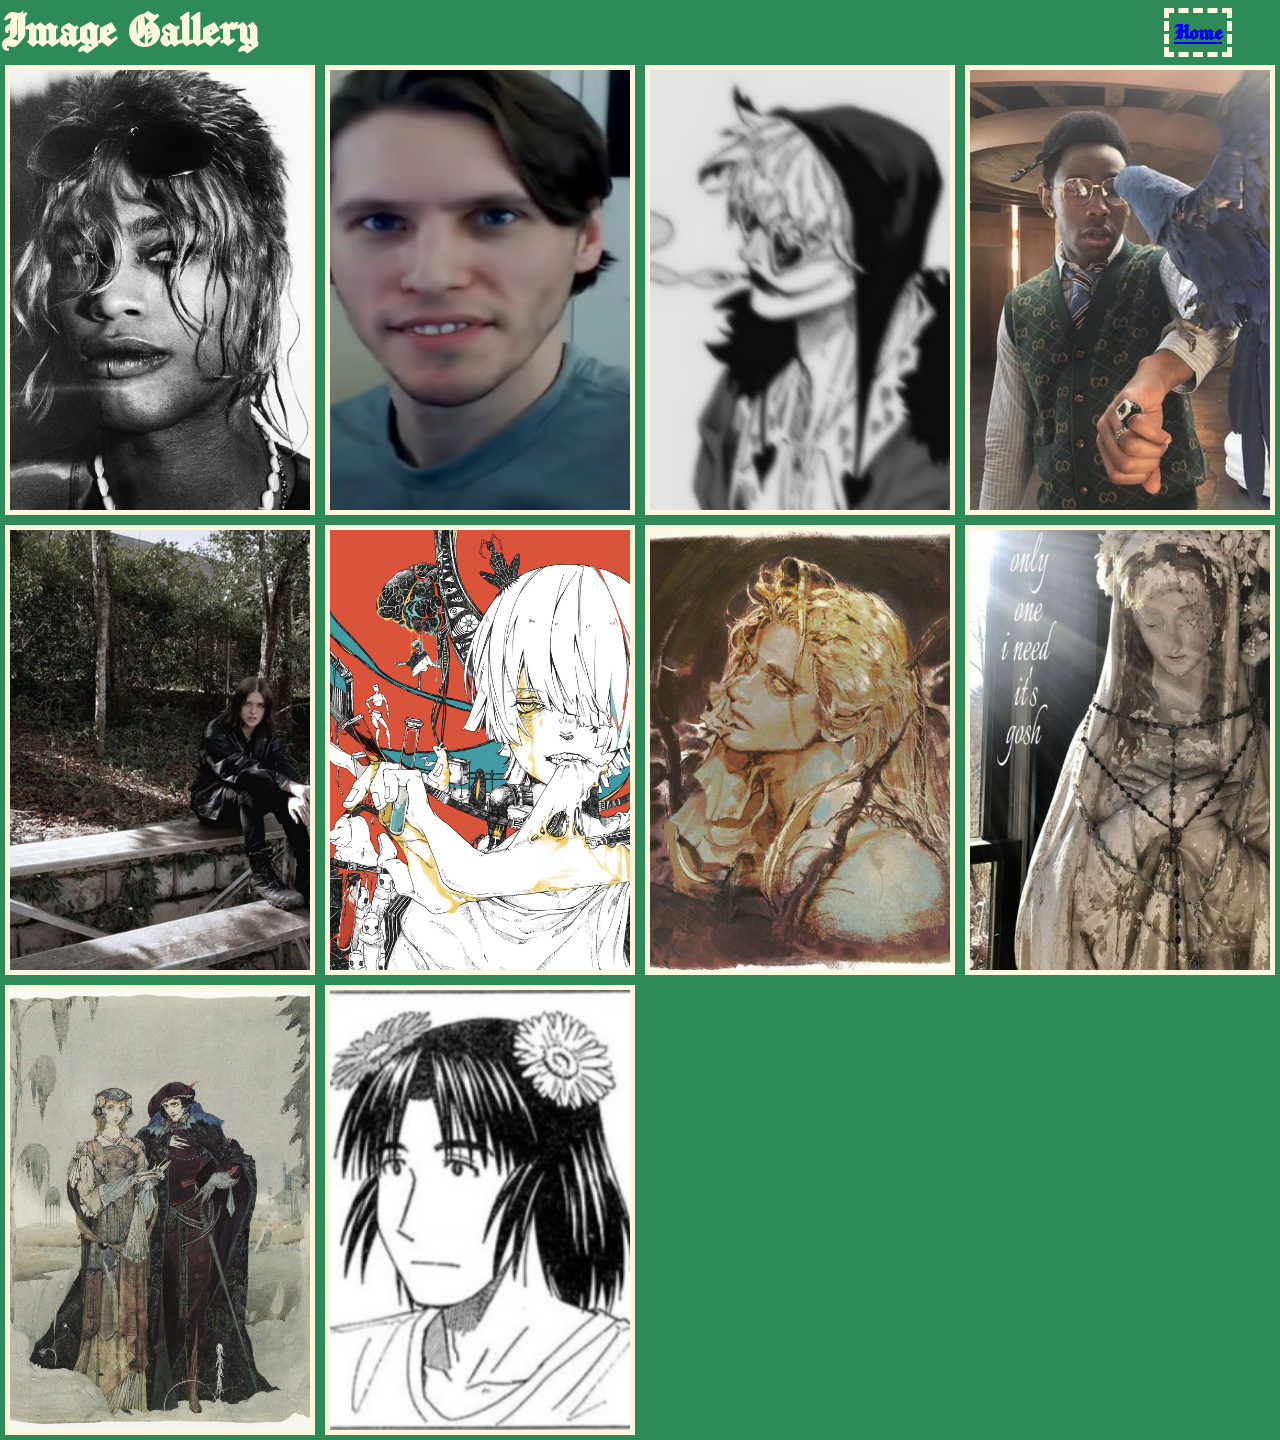
==== public/Gallery/Gallery.html @ a728219e "Put everything in public/ for automatic deploy through github" ====
<!DOCTYPE html>
<html lang="en-US">
  <head>
    <link rel="stylesheet" href="../style.css" />
    <link rel="stylesheet" href="./gallery.css" />
    <title>Image Gallery</title>
  </head>
  <body>
    <h1>Image Gallery</h1>
    <div class="nav">
      <h2><a href="../index.html">Home</a></h2>
    </div>
    <div class="image-box">
      <div class="open"> <img src="./Images/Ecco.webp" /> <span>Ecco2k</span> </div>
      <dialog class="dialog"> <img src="./Images/Ecco.webp" /> </dialog>
      <div class="open"> <img src="./Images/Jerma.jpg" /> <span>Jerma</span> </div>
      <dialog class="dialog"> <img src="./Images/Jerma.jpg" /> </dialog>
      <div class="open"> <img src="./Images/Corazon.jpg" /> <span>Corazon</span> </div>
      <dialog class="dialog"> <img src="./Images/Corazon.jpg" /> </dialog>
      <div class="open"> <img src="./Images/T.jpg" /> <span>Tyler</span> </div>
      <dialog class="dialog"> <img src="./Images/T.jpg" /> </dialog>
      <div class="open"> <img src="./Images/Cain.jpg"" /> <span>Ethel Cain</span> </div>
      <dialog class="dialog"> <img src="./Images/Cain.jpg" /> </dialog>
      <div class="open"> <img src="./Images/eve.jpg" /> <span>Eve</span> </div>
      <dialog class="dialog"> <img src="./Images/eve.jpg" /> </dialog>
      <div class="open"> <img src="./Images/GoldenBoy.jpg" /> <span>Godwyn</span> </div>
      <dialog class="dialog"> <img src="./Images/GoldenBoy.jpg" /> </dialog>
      <div class="open"> <img src="./Images/gosh.png" /> <span>God</span> </div>
      <dialog class="dialog"> <img src="./Images/gosh.png" /> </dialog>
      <div class="open"> <img src="./Images/MisterClarke.jpg" /> <span>Harry Clarke Art</span> </div>
      <dialog class="dialog"> <img src="./Images/MisterClarke.jpg" /> </dialog>
      <div class="open"> <img src="./Images/Yosuke.jpg" /> <span>Yosuke Koiwai</span> </div>
      <dialog class="dialog"> <img src="./Images/Yosuke.jpg" /> </dialog>
      <script src="./gallery.js"></script>
    </div>
  </body>
</html>
---- public/style.css ----
* {
  padding: 0;
  margin: 0;
  box-sizing: border-box;
}

@font-face {
  font-family: 'Manufacturing Consent';
  src: url(./font/manufacturing-consent-latin-400-normal.woff) format('woff'),
       url(./font/manufacturing-consent-latin-400-normal.woff2) format('woff2'),
       url(./font/ManufacturingConsent-Regular.ttf) format('truetype');
}

body {
  background-color: SeaGreen;
  color: CornSilk;
  font-family: 'Manufacturing Consent', serif;
}

h1 {
  font-size: 50px;
}

h3 {
  line-height: 10;
}

.thumbnail {
  display: inline-block;
  color: cornsilk;
  width: 100%;
  height: 100%;
  object-fit: fill;
}

.headelement:hover{
  transform: scale(1.2);
  opacity: .75;
}

.inline {
  display: inline-block;
  width: 1em;
  height: 1em;
}

.footer {
  position: fixed;
  top: 90%;
}

.list {
  display: flex;
  flex-direction: column;
  border-style: dashed;
  width: 80%;
  margin-top: 2em;
}

.element {
  background-color: CornSilk;
  color: seagreen;
  padding: 10px 0;
  margin: 5px;
}

.header {
  display: flex;
  position: fixed;
  justify-content: right;
  width: 30%;
  height: 10%;
  right: 0;
}

.headelement {
  display: flex;
  width: 20%;
  /* height: 100%; */
  justify-content: center;
  align-items: stretch;
  border-style: dotted;
}
---- public/Gallery/gallery.css ----
* {
  margin: 0;
  padding: 0;
}

.nav {
  position: absolute;
  right: 3em;
  top: 0.5em;
  padding: 5px;
  border: 5px dashed;
}

.image-box div {
  width: calc(25% - 10px);
  height: 50vh;
  margin: 5px;
  border: 5px solid;
  position: relative;
  overflow: hidden;
}

.image-box div img {
  width: 100%;
  height: 100%;
  object-fit: cover;
  transition: transform 0.5s ease;
}

.image-box div:hover img {
  transform: scale(1.35);
}

.image-box {
  display: flex;
  flex-wrap: wrap;
}

.image-box div span {
  position: absolute;
  bottom: 15px;
  left: 0;
  width: 100%;
  background-color: cornsilk;
  color: seagreen;
  text-align: center;
  padding: 5px 10px;
  font-size: 20px;
  opacity: 0;
  transform: translateY(100px);
  transition: transform 0.4s ease, opacity 0.5s ease; 
}

.image-box div:hover span {
  opacity: 1;
  transform: none;
}

dialog {
  margin: auto;
  border: none;
  height: 90vh;
  overflow: hidden;
  outline: none;
}

dialog img {
  height: 100%;
  display: block;
  border: none;
}

dialog::backdrop {
  background-color: rgba(30, 89, 56, 0.5);
}

/* mobile */
@media (max-width: 800px) {
  .image-box div {
    width: calc(50% - 10px);
  }
}
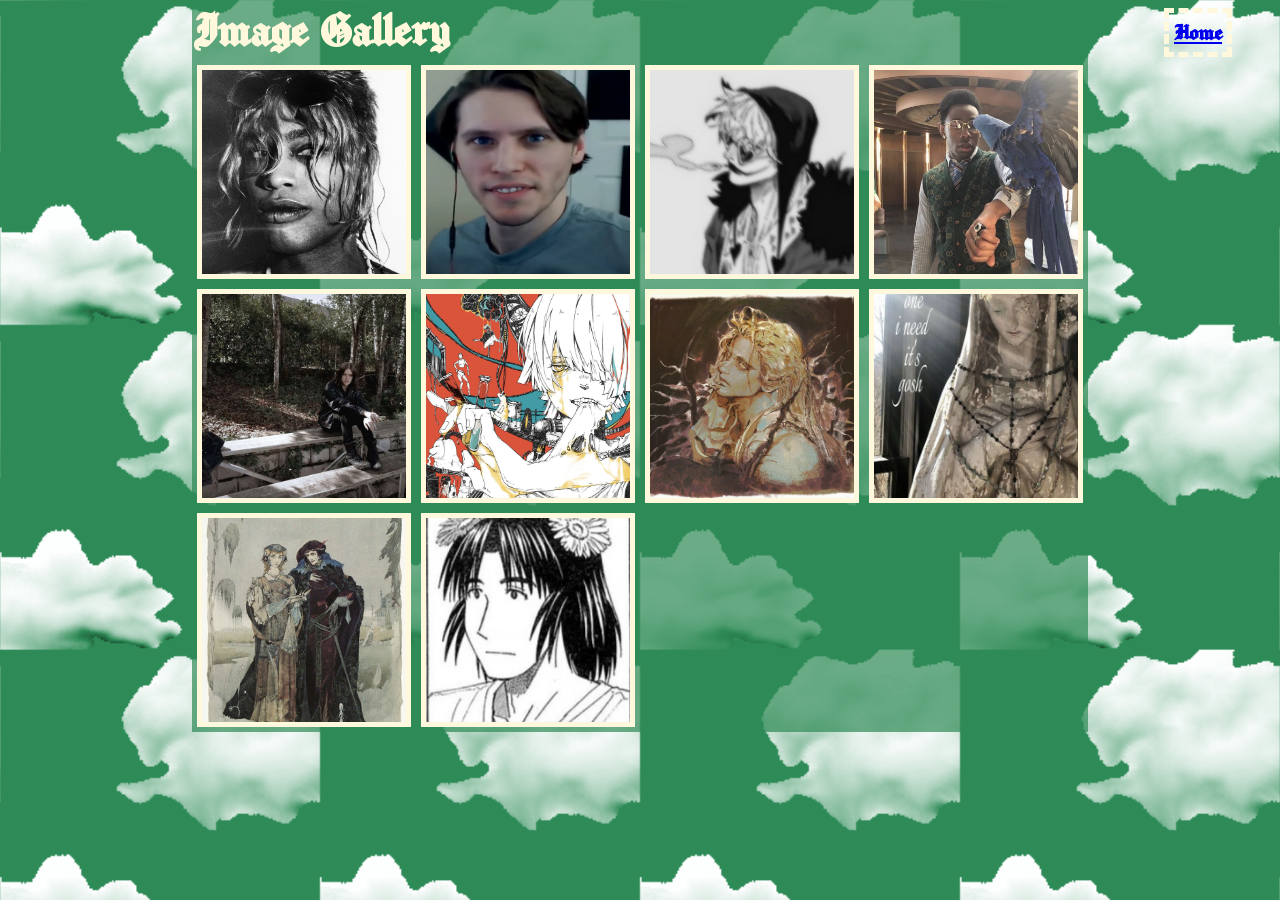
==== commit 91bd4d12: "Changed layout and added backgrounds" ====
--- a/public/Gallery/Gallery.html
+++ b/public/Gallery/Gallery.html
@@ -6,32 +6,36 @@
     <title>Image Gallery</title>
   </head>
   <body>
-    <h1>Image Gallery</h1>
-    <div class="nav">
-      <h2><a href="../index.html">Home</a></h2>
-    </div>
-    <div class="image-box">
-      <div class="open"> <img src="./Images/Ecco.webp" /> <span>Ecco2k</span> </div>
-      <dialog class="dialog"> <img src="./Images/Ecco.webp" /> </dialog>
-      <div class="open"> <img src="./Images/Jerma.jpg" /> <span>Jerma</span> </div>
-      <dialog class="dialog"> <img src="./Images/Jerma.jpg" /> </dialog>
-      <div class="open"> <img src="./Images/Corazon.jpg" /> <span>Corazon</span> </div>
-      <dialog class="dialog"> <img src="./Images/Corazon.jpg" /> </dialog>
-      <div class="open"> <img src="./Images/T.jpg" /> <span>Tyler</span> </div>
-      <dialog class="dialog"> <img src="./Images/T.jpg" /> </dialog>
-      <div class="open"> <img src="./Images/Cain.jpg"" /> <span>Ethel Cain</span> </div>
-      <dialog class="dialog"> <img src="./Images/Cain.jpg" /> </dialog>
-      <div class="open"> <img src="./Images/eve.jpg" /> <span>Eve</span> </div>
-      <dialog class="dialog"> <img src="./Images/eve.jpg" /> </dialog>
-      <div class="open"> <img src="./Images/GoldenBoy.jpg" /> <span>Godwyn</span> </div>
-      <dialog class="dialog"> <img src="./Images/GoldenBoy.jpg" /> </dialog>
-      <div class="open"> <img src="./Images/gosh.png" /> <span>God</span> </div>
-      <dialog class="dialog"> <img src="./Images/gosh.png" /> </dialog>
-      <div class="open"> <img src="./Images/MisterClarke.jpg" /> <span>Harry Clarke Art</span> </div>
-      <dialog class="dialog"> <img src="./Images/MisterClarke.jpg" /> </dialog>
-      <div class="open"> <img src="./Images/Yosuke.jpg" /> <span>Yosuke Koiwai</span> </div>
-      <dialog class="dialog"> <img src="./Images/Yosuke.jpg" /> </dialog>
-      <script src="./gallery.js"></script>
+    <div style="display: flex;flex-direction: column;align-items: center;width: 100%;">
+      <div class="content">
+        <h1>Image Gallery</h1>
+        <div class="nav">
+          <h2><a href="../index.html">Home</a></h2>
+        </div>
+        <div class="image-box">
+          <div class="open"> <img src="./Images/Ecco.webp" /> <span>Ecco2k</span> </div>
+          <dialog class="dialog"> <img src="./Images/Ecco.webp" /> </dialog>
+          <div class="open"> <img src="./Images/Jerma.jpg" /> <span>Jerma</span> </div>
+          <dialog class="dialog"> <img src="./Images/Jerma.jpg" /> </dialog>
+          <div class="open"> <img src="./Images/Corazon.jpg" /> <span>Corazon</span> </div>
+          <dialog class="dialog"> <img src="./Images/Corazon.jpg" /> </dialog>
+          <div class="open"> <img src="./Images/T.jpg" /> <span>Tyler</span> </div>
+          <dialog class="dialog"> <img src="./Images/T.jpg" /> </dialog>
+          <div class="open"> <img src="./Images/Cain.jpg"" /> <span>Ethel Cain</span> </div>
+          <dialog class="dialog"> <img src="./Images/Cain.jpg" /> </dialog>
+          <div class="open"> <img src="./Images/eve.jpg" /> <span>Eve</span> </div>
+          <dialog class="dialog"> <img src="./Images/eve.jpg" /> </dialog>
+          <div class="open"> <img src="./Images/GoldenBoy.jpg" /> <span>Godwyn</span> </div>
+          <dialog class="dialog"> <img src="./Images/GoldenBoy.jpg" /> </dialog>
+          <div class="open"> <img src="./Images/gosh.png" /> <span>God</span> </div>
+          <dialog class="dialog"> <img src="./Images/gosh.png" /> </dialog>
+          <div class="open"> <img src="./Images/MisterClarke.jpg" /> <span>Harry Clarke Art</span> </div>
+          <dialog class="dialog"> <img src="./Images/MisterClarke.jpg" /> </dialog>
+          <div class="open"> <img src="./Images/Yosuke.jpg" /> <span>Yosuke Koiwai</span> </div>
+          <dialog class="dialog"> <img src="./Images/Yosuke.jpg" /> </dialog>
+          <script src="./gallery.js"></script>
+        </div>
+      </div>
     </div>
   </body>
 </html>
--- a/public/style.css
+++ b/public/style.css
@@ -15,6 +15,9 @@
   background-color: SeaGreen;
   color: CornSilk;
   font-family: 'Manufacturing Consent', serif;
+  background-image: url("./pics/ani-cloudmoving.gif");
+  background-blend-mode: hard-light;
+  background-size: 25%;
 }
 
 h1 {
@@ -23,6 +26,11 @@
 
 h3 {
   line-height: 10;
+}
+
+.content {
+  width: 70%;
+  background-color: rgba(46, 139, 86, 0.7);
 }
 
 .thumbnail {
@@ -53,7 +61,7 @@
   display: flex;
   flex-direction: column;
   border-style: dashed;
-  width: 80%;
+  width: 100%;
   margin-top: 2em;
 }
 
@@ -68,15 +76,14 @@
   display: flex;
   position: fixed;
   justify-content: right;
-  width: 30%;
-  height: 10%;
+  width: 15%;
+  aspect-ratio: 5/1;
   right: 0;
 }
 
 .headelement {
   display: flex;
   width: 20%;
-  /* height: 100%; */
   justify-content: center;
   align-items: stretch;
   border-style: dotted;
--- a/public/Gallery/gallery.css
+++ b/public/Gallery/gallery.css
@@ -13,7 +13,7 @@
 
 .image-box div {
   width: calc(25% - 10px);
-  height: 50vh;
+  aspect-ratio: 1/1;
   margin: 5px;
   border: 5px solid;
   position: relative;
@@ -58,7 +58,7 @@
 
 dialog {
   margin: auto;
-  border: none;
+  border: 10px solid cornsilk;
   height: 90vh;
   overflow: hidden;
   outline: none;
